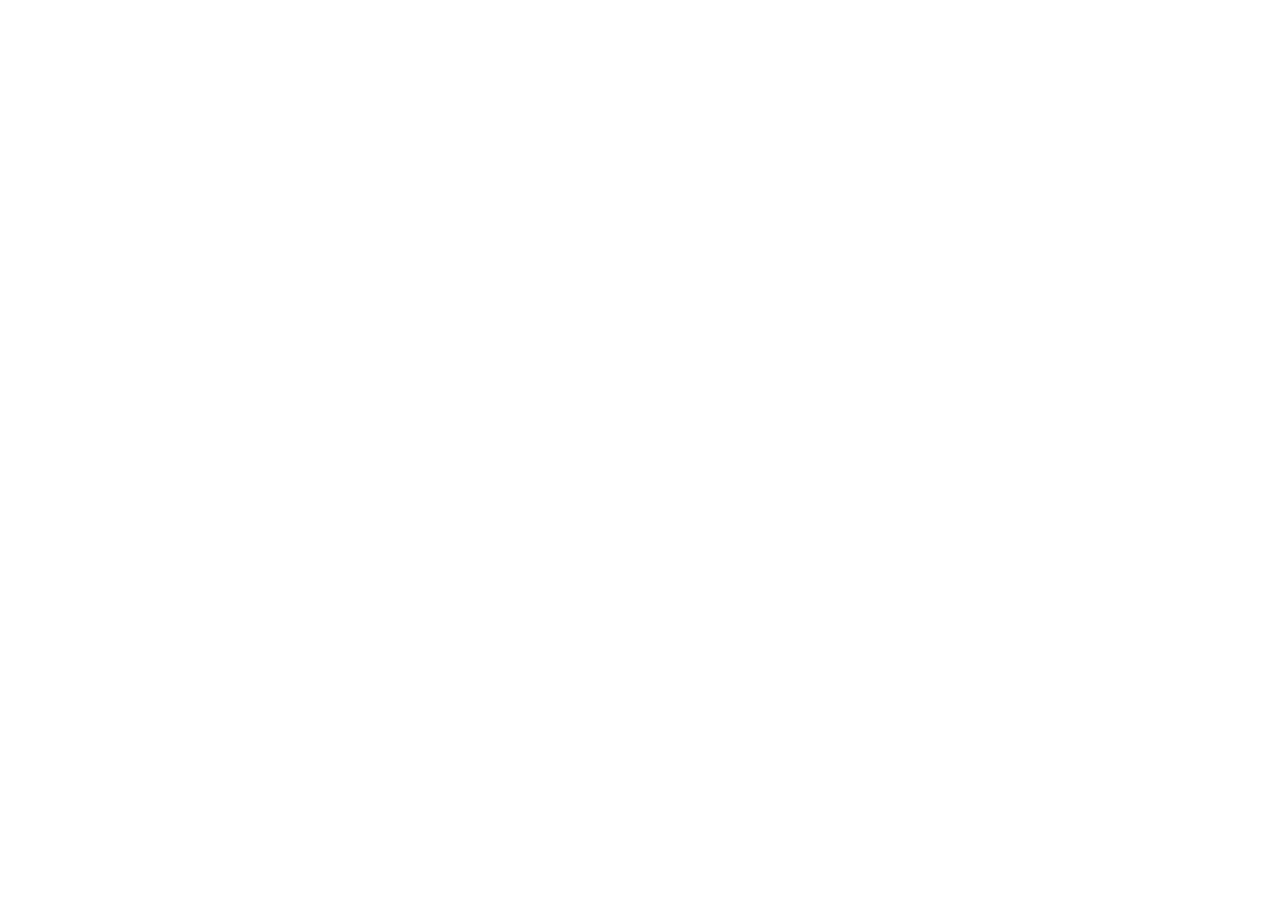
==== HTML/pagdos.html @ 712651a2 "head de las 3 paginas" ====
<!DOCTYPE html>
<html lang="es">
<head>
  <meta charset="UTF-8">
  <meta name="viewport" content="width=device-width, initial-scale=1.0">
  <meta name="description" content="Galería de obras de Laurie Anderson: performance, música y arte multimedia.">
  <title>Laurie Anderson - Galería de Obras</title>

  <link rel="preconnect" href="https://fonts.googleapis.com">
<link rel="preconnect" href="https://fonts.gstatic.com" crossorigin>
<link href="https://fonts.googleapis.com/css2?family=Abel&display=swap" rel="stylesheet">
</head>
</html>
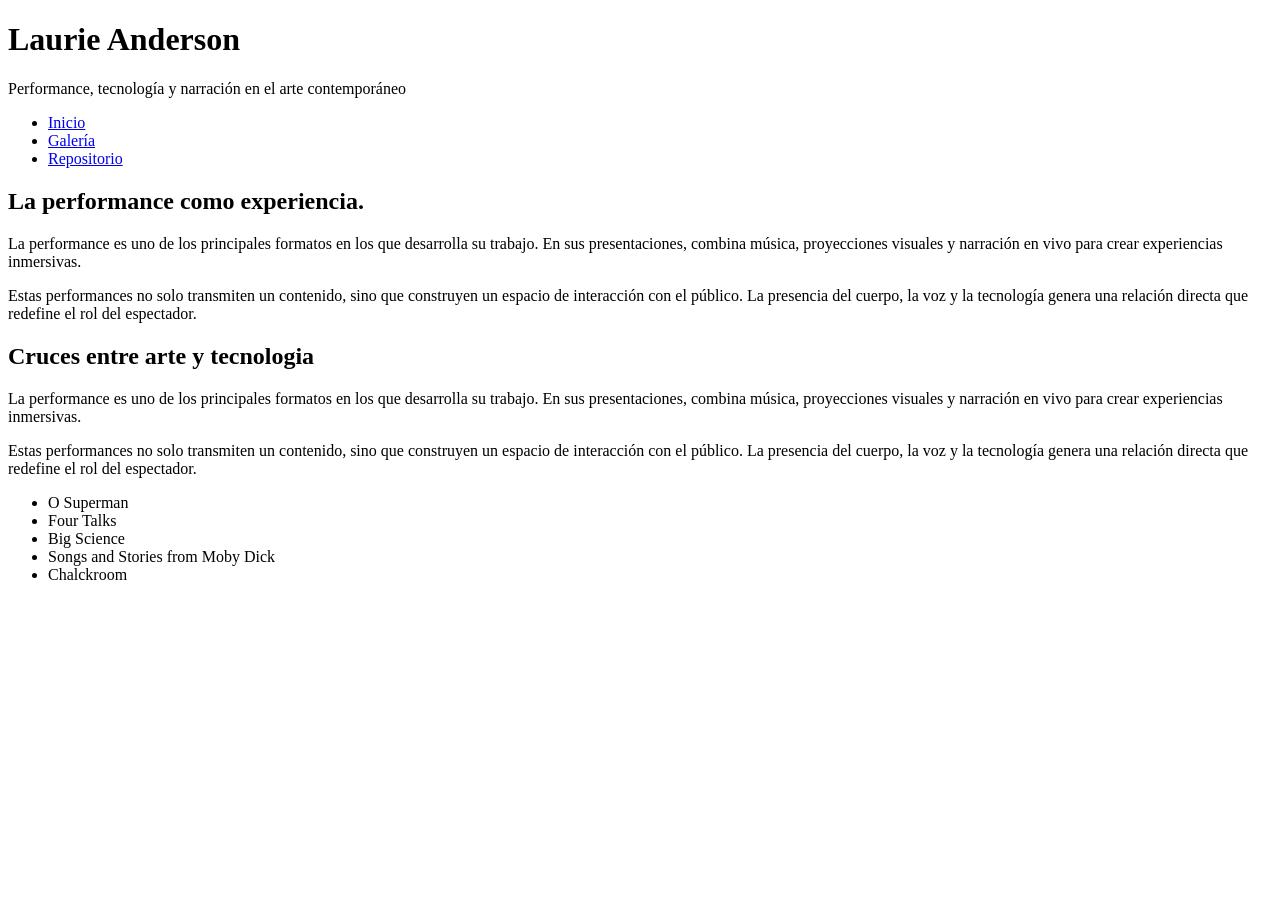
==== commit 4d8d87d8: "header, section, aside y lista de obras" ====
--- a/HTML/pagdos.html
+++ b/HTML/pagdos.html
@@ -9,5 +9,42 @@
   <link rel="preconnect" href="https://fonts.googleapis.com">
 <link rel="preconnect" href="https://fonts.gstatic.com" crossorigin>
 <link href="https://fonts.googleapis.com/css2?family=Abel&display=swap" rel="stylesheet">
+
+  <link rel="stylesheet" href="../CSS/rec.css">
 </head>
+
+ <main class="contenedor-principal">
+
+    <header class="encabezado-sitio">
+      <h1 class="titulo-google-font">Laurie Anderson</h1>
+      <p class="subtitulo-destacado">Performance, tecnología y narración en el arte contemporáneo</p>
+
+      <nav class="menu-navegacion" aria-label="Navegación principal">
+        <ul>
+          <li><a href="../index.html">Inicio</a></li>
+          <li><a href="../HTML/pagdos.html" class="activo" aria-current="page">Galería</a></li>
+          <li><a href="../HTML/pagtres.html">Repositorio</a></li>
+        </ul>
+      </nav>
+    </header>
+
+      <section class="layout-dos-columnas">
+
+      <aside class="columna-lateral">
+        <h2 class="titulo-google-font">La performance como experiencia.</h2>
+        <p>La performance es uno de los principales formatos en los que desarrolla su trabajo. En sus presentaciones, combina música, proyecciones visuales y narración en vivo para crear experiencias inmersivas.</p>
+        <p>Estas performances no solo transmiten un contenido, sino que construyen un espacio de interacción con el público. La presencia del cuerpo, la voz y la tecnología genera una relación directa que redefine el rol del espectador.</p>
+
+        <h2 class="titulo-google-font">Cruces entre arte y tecnologia</h2>
+        <p>La performance es uno de los principales formatos en los que desarrolla su trabajo. En sus presentaciones, combina música, proyecciones visuales y narración en vivo para crear experiencias inmersivas.</p>
+        <p>Estas performances no solo transmiten un contenido, sino que construyen un espacio de interacción con el público. La presencia del cuerpo, la voz y la tecnología genera una relación directa que redefine el rol del espectador.</p>
+        
+        <ul>
+          <li>O Superman</li>
+          <li>Four Talks</li>
+          <li>Big Science</li>
+          <li>Songs and Stories from Moby Dick</li>
+          <li>Chalckroom</li>
+        </ul>
+
 </html>
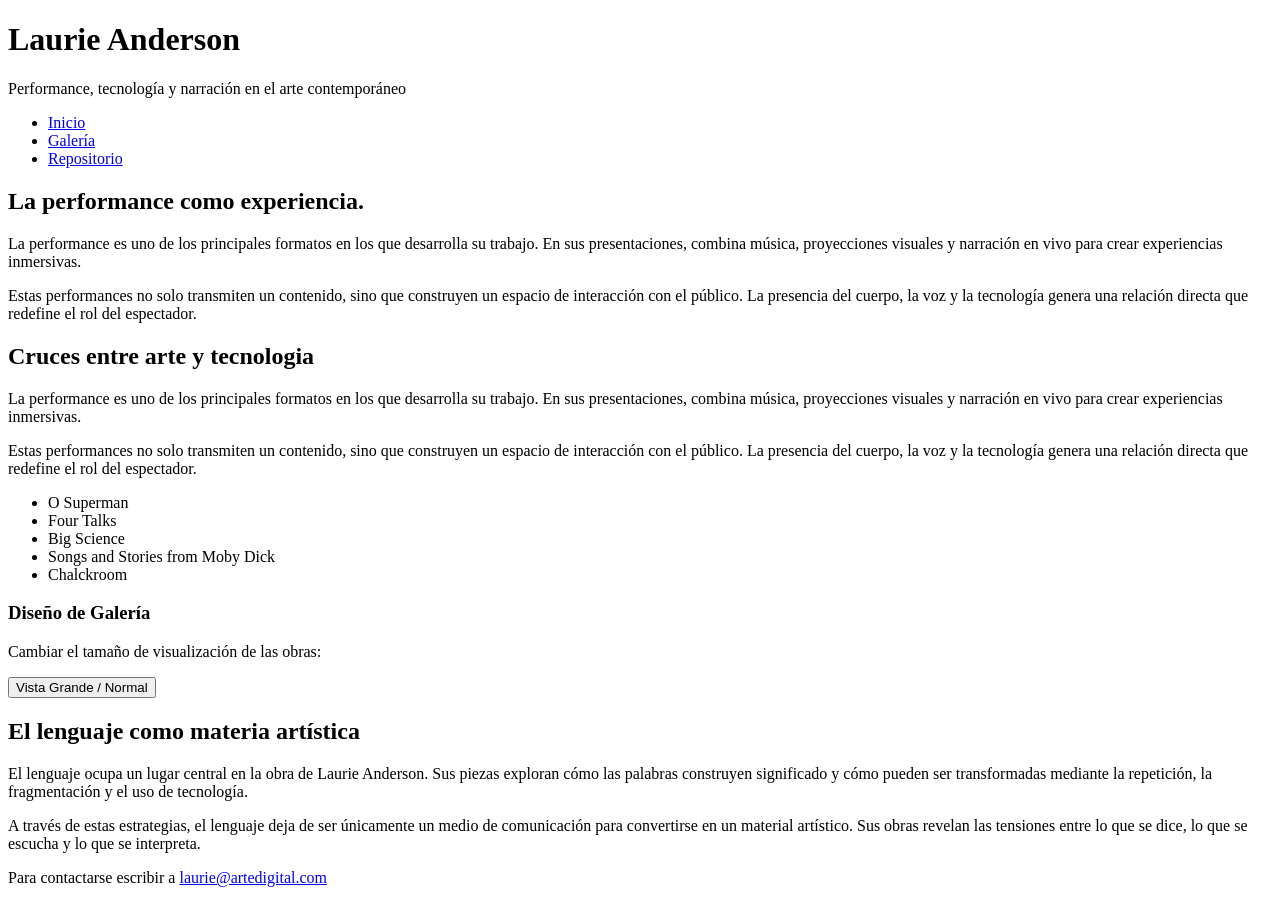
==== commit a29b82e7: "button y article con info del artista" ====
--- a/HTML/pagdos.html
+++ b/HTML/pagdos.html
@@ -12,6 +12,7 @@
 
   <link rel="stylesheet" href="../CSS/rec.css">
 </head>
+<body>
 
  <main class="contenedor-principal">
 
@@ -47,4 +48,34 @@
           <li>Chalckroom</li>
         </ul>
 
+         <div class="panel-diseno">
+          <h3 class="titulo-google-font">Diseño de Galería</h3>
+          <p>Cambiar el tamaño de visualización de las obras:</p>
+          <button
+            id="btn-cambiar-diseno"
+            class="btn-destacado"
+            type="button"
+            aria-pressed="false"
+          >Vista Grande / Normal</button>
+        </div>
+      </aside>
+
+      <article class="columna-principal">
+        <h2 class="titulo-google-font">El lenguaje como materia artística</h2>
+        <p>El lenguaje ocupa un lugar central en la obra de Laurie Anderson. Sus piezas exploran cómo las palabras construyen significado y cómo pueden ser transformadas mediante la repetición, la fragmentación y el uso de tecnología.</p>
+        <p>A través de estas estrategias, el lenguaje deja de ser únicamente un medio de comunicación para convertirse en un material artístico. Sus obras revelan las tensiones entre lo que se dice, lo que se escucha y lo que se interpreta.</p>
+
+        <div id="galeria-obras" class="grid-galeria" aria-live="polite"></div>
+      </article>
+
+    </section>
+
+    <footer class="pie-pagina">
+      <p>Para contactarse escribir a <a href="mailto:laurie@artedigital.com">laurie@artedigital.com</a></p>
+    </footer>
+
+  </main>
+
+  <script src="../JS/pagdos.js"></script>
+</body>
 </html>
